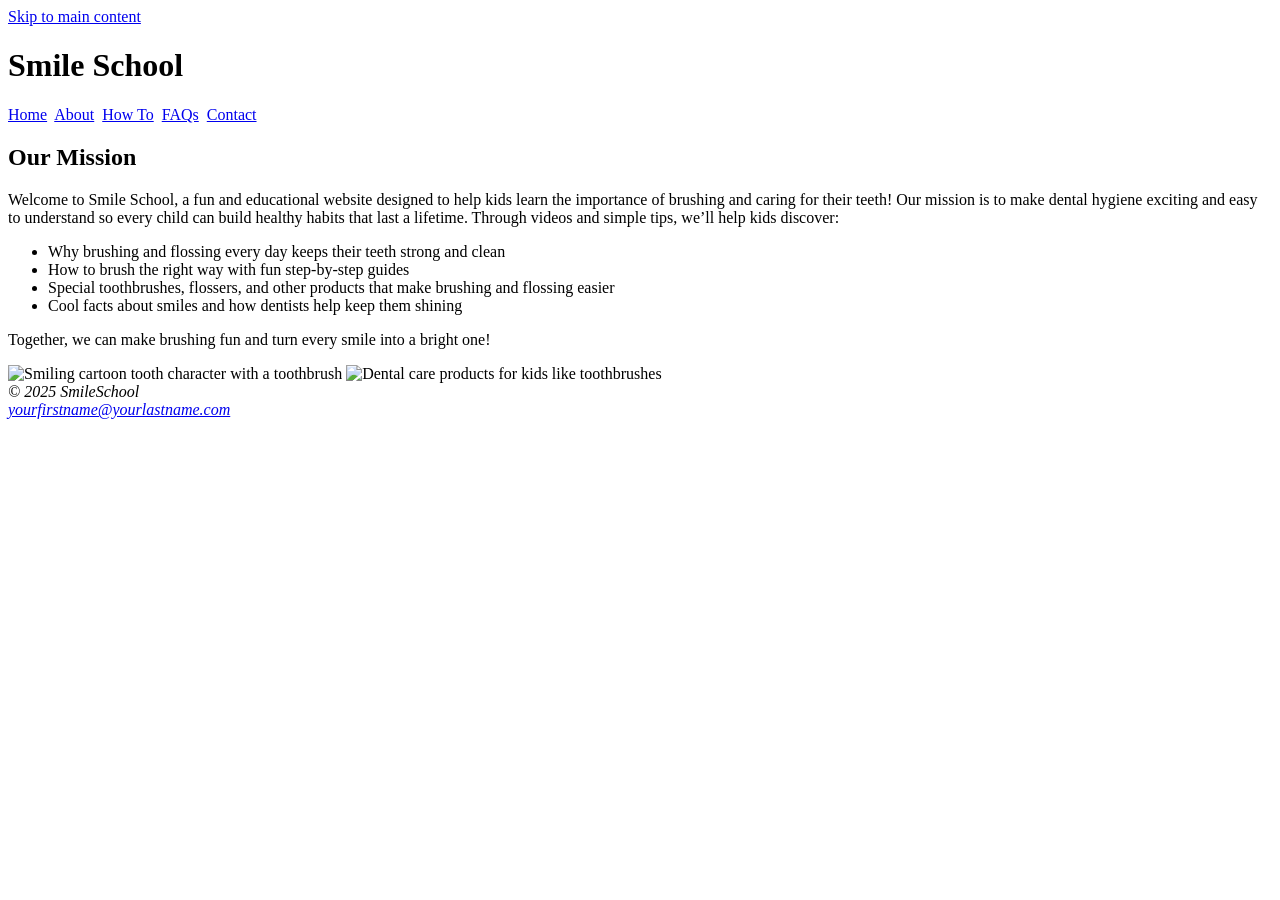
==== index.html @ 99ff6c02 "Add files via upload" ====
<!DOCTYPE html>
<html lang="en">
    <head>
        <meta charset="UTF-8">
        <meta name="viewport" content="width=device-width, initial-scale=1.0">
        <title>Capstone Project Home</title>
        <link href="project.css" rel="stylesheet">
    </head>
    <body>
        <a href="#content" class="skip-link>">Skip to main content</a>
        <div id= "wrapper">
            <header>
                <h1>Smile School</h1>
            </header>
            <nav>
                <a href="index.html">Home</a>&nbsp;
                <a href="about.html">About</a>&nbsp;
                <a href="howto.html">How To</a>&nbsp;
                <a href="faqs.html">FAQs</a>&nbsp;
                <a href="contact.html">Contact</a>&nbsp;
            </nav>
            <main id="content">
                <div id="left">
                    <h2>Our Mission</h2>
                    <p>Welcome to Smile School, a fun and educational website designed to help kids learn the importance of brushing and caring for their teeth! 
                        Our mission is to make dental hygiene exciting and easy to understand so every child can build healthy habits that last a lifetime.

                        Through videos and simple tips, we’ll help kids discover:
                    </p>
                    <ul>
                        <li>Why brushing and flossing every day keeps their teeth strong and clean</li>
                        <li>How to brush the right way with fun step-by-step guides</li>
                        <li>Special toothbrushes, flossers, and other products that make brushing and flossing easier</li>
                        <li>Cool facts about smiles and how dentists help keep them shining</li>
                    </ul>
                    <p>Together, we can make brushing fun and turn every smile into a bright one!</p>
                </div>
                <div id="right">
                    <img src="cutetooth.jpg" alt="Smiling cartoon tooth character with a toothbrush">
                    <img src="homeimage.jpg" alt="Dental care products for kids like toothbrushes" >
                </div>
            </main>
            <footer>
                <i>&copy; 2025 SmileSchool<br>
                    <a href="mailto:yourfirstname@yourlastname.com">yourfirstname@yourlastname.com</a></i>
                </footer>
            </div>
        </body>
        </html>
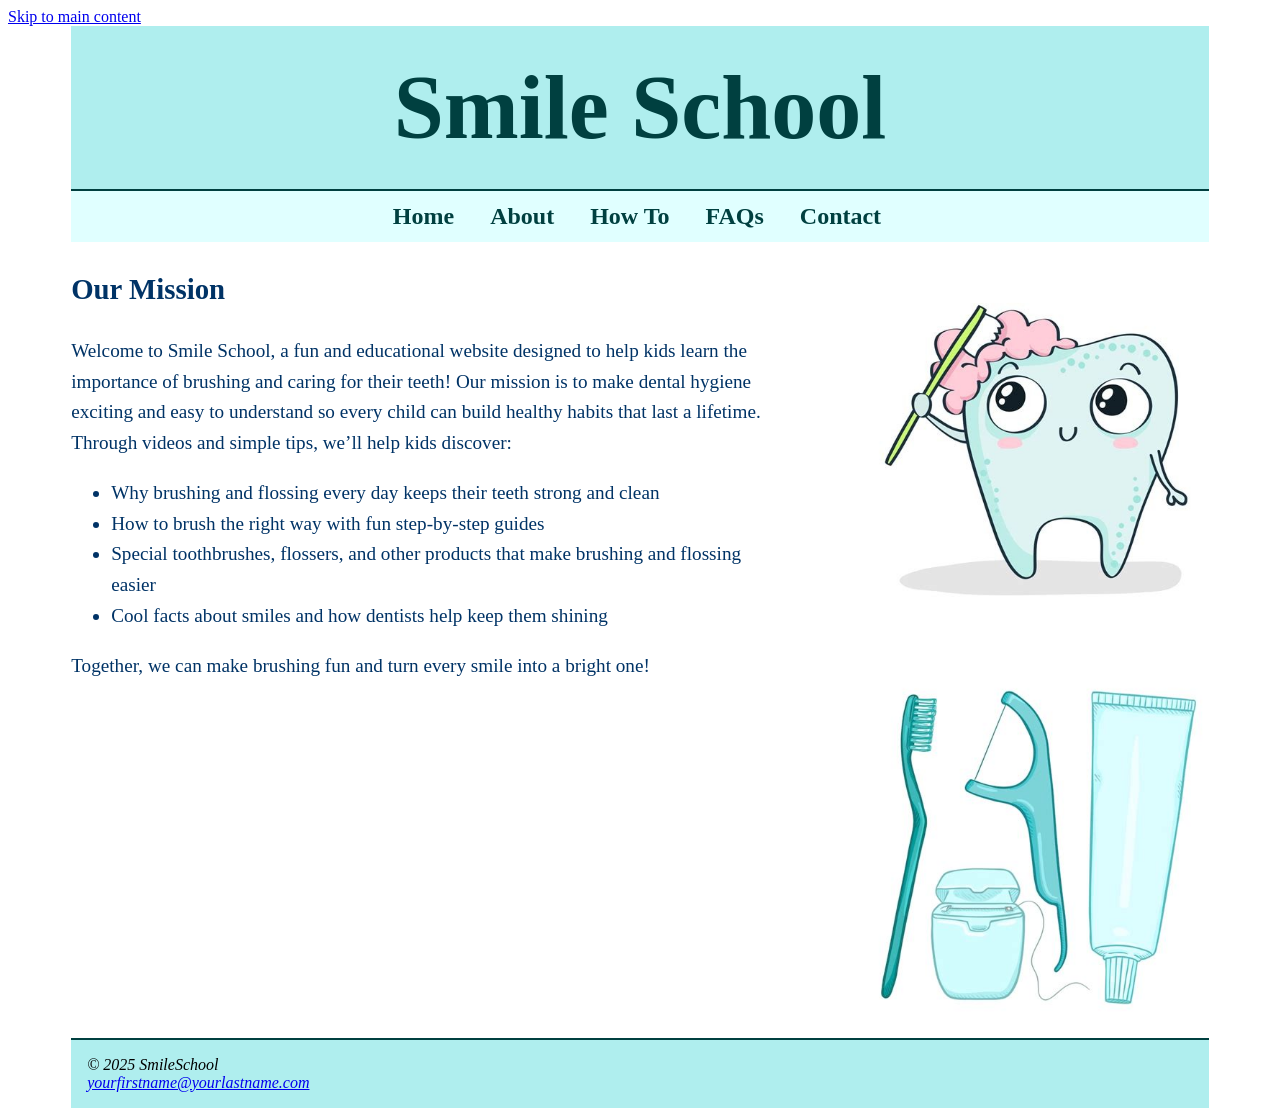
==== commit e247ae45: "Fix HTML formatting and update image paths" ====
--- a/index.html
+++ b/index.html
@@ -36,8 +36,8 @@
                     <p>Together, we can make brushing fun and turn every smile into a bright one!</p>
                 </div>
                 <div id="right">
-                    <img src="cutetooth.jpg" alt="Smiling cartoon tooth character with a toothbrush">
-                    <img src="homeimage.jpg" alt="Dental care products for kids like toothbrushes" >
+                    <img src="images/cutetooth.jpg" alt="Smiling cartoon tooth character with a toothbrush">
+                    <img src="images/homeimage.jpg" alt="Dental care products for kids like toothbrushes" >
                 </div>
             </main>
             <footer>
@@ -46,4 +46,5 @@
                 </footer>
             </div>
         </body>
-        </html>+
+        </html>
--- a/project.css
+++ b/project.css
@@ -0,0 +1,154 @@
+*{box-sizing: border-box; }
+
+header {font-size:30px;
+	text-align: center;
+	padding: 1em 0;
+	background-color: #AFEEEE;
+	
+}
+
+h1 {margin: 0;
+    color: #004040;
+    font-size: 3em;
+    text-align: center;
+	
+}
+
+nav {font-size: 1.5em;
+     text-align: center;
+     background-color: #E0FFFF;
+     padding: 0.5em 0;
+     border-top: 2px solid #004040; 
+     
+     
+}
+
+
+nav a{
+  text-decoration: none;
+  font-weight: bold;
+  color: #004040;
+  display: inline-block;
+  margin: 0 0.5em;
+}
+
+nav a:hover {color:##009999;
+	text-decoration:underline;
+} 
+nav a:focus { outline: 3px solid #FFA500;
+	outline offset: 2px;
+}
+
+footer {clear: both;
+	font-style: italic;
+	background-color: #AFEEEE; 
+	padding-top: 1em; 
+	padding: 1em;
+	border-top: 2px solid #004040;
+}
+
+
+
+#wrapper {background-color: #FFFFFF;
+	margin: 0 auto;
+	width: 90%;         
+  	max-width: 1200px;         
+  	 
+}            
+  	
+
+#content {font-size: 1.2em;
+	line-height: 1.6;
+	  color: #003366;
+             
+}
+
+#left {float: left; 
+       width: 65%; 
+       padding-right: 2em;             
+}
+
+#right {float: right;                
+        width: 30%;             
+}
+
+#right img {display: block;
+            padding-top: 2em;
+            margin-bottom: 1em;
+            width: 100%;
+            height: auto;
+}
+
+form {display: flex;
+      flex-direction: column;
+      padding-left: 1em;
+      width: 80%
+    }
+
+ input, textarea {margin-bottom: .5em;
+}
+
+.submit-button {width: 150px;
+                background-color: #004040;
+                color: white;
+                font-weight: bold;
+                border: none;
+                padding: .5em;
+                cursor: pointer;
+}
+   
+
+@media (max-width: 900px) {
+  #left, #right {
+    width: 100%;
+    float: none;
+    padding: 0;
+  }
+
+  #right img {
+    width: 80%;
+    margin: 1em auto;
+  }
+
+  nav {
+    font-size: 1.2em;
+  }
+
+  #content {
+    font-size: 1.1em;
+  }
+}
+
+/* Phones (screen width 600px or less) */
+@media (max-width: 600px) {
+  body {
+    font-size: 16px;
+  }
+
+  header {
+    font-size: 1.5em;
+    padding: 0.5em 0;
+  }
+
+  h1 {
+    font-size: 2em;
+  }
+
+  nav a {
+    display: block;
+    margin: 0.3em 0;
+  }
+
+  nav {
+    padding: 1em 0;
+  }
+
+  #right img {
+    width: 100%;
+  }
+
+  footer {
+    font-size: 0.9em;
+    text-align: center;
+  }
+}
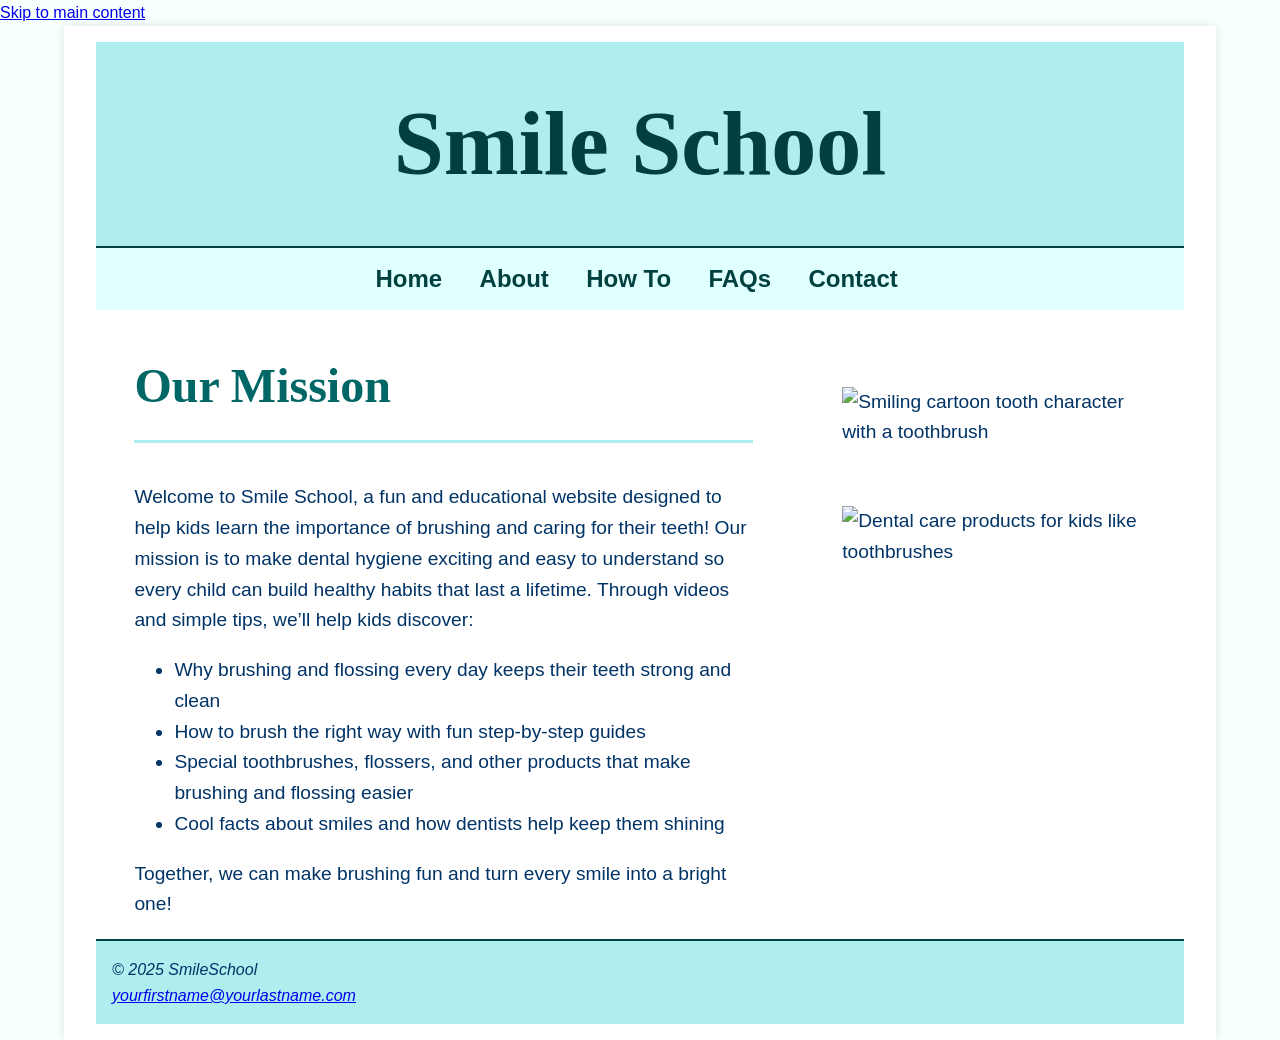
==== commit 3d109d0a: "Add files via upload" ====
--- a/index.html
+++ b/index.html
@@ -16,7 +16,7 @@
                 <a href="index.html">Home</a>&nbsp;
                 <a href="about.html">About</a>&nbsp;
                 <a href="howto.html">How To</a>&nbsp;
-                <a href="faqs.html">FAQs</a>&nbsp;
+                <a href="FAQ.html">FAQs</a>&nbsp;
                 <a href="contact.html">Contact</a>&nbsp;
             </nav>
             <main id="content">
@@ -36,8 +36,8 @@
                     <p>Together, we can make brushing fun and turn every smile into a bright one!</p>
                 </div>
                 <div id="right">
-                    <img src="images/cutetooth.jpg" alt="Smiling cartoon tooth character with a toothbrush">
-                    <img src="images/homeimage.jpg" alt="Dental care products for kids like toothbrushes" >
+                    <img src="cutetooth.jpg" alt="Smiling cartoon tooth character with a toothbrush">
+                    <img src="homeimage.jpg" alt="Dental care products for kids like toothbrushes" >
                 </div>
             </main>
             <footer>
@@ -46,5 +46,4 @@
                 </footer>
             </div>
         </body>
-
-        </html>
+        </html>
--- a/project.css
+++ b/project.css
@@ -1,30 +1,51 @@
-*{box-sizing: border-box; }
-
-header {font-size:30px;
-	text-align: center;
-	padding: 1em 0;
-	background-color: #AFEEEE;
-	
-}
-
-h1 {margin: 0;
-    color: #004040;
-    font-size: 3em;
-    text-align: center;
-	
-}
-
-nav {font-size: 1.5em;
-     text-align: center;
-     background-color: #E0FFFF;
-     padding: 0.5em 0;
-     border-top: 2px solid #004040; 
-     
-     
-}
-
-
-nav a{
+ * {box-sizing: border-box;}
+
+/* ===== Header ===== */
+header {
+  font-size: 30px;
+  text-align: center;
+  padding: 1em 0;
+ background-color: #AFEEEE;
+
+}
+
+h1, h2, h3 {font-family:'Baloo 2', cursive;}
+
+h1 {
+  margin: 0;
+  color: #004040;
+  font-size: 3em;
+  text-align: center;
+}
+
+h2{
+  color: #006666;
+  border-bottom: 3px solid #AFEEEE;
+  padding-bottom: 0.3em;
+  font-size: 2.5em;
+  margin-top: 0;
+}
+
+/* ===== Body ===== */
+
+body {
+  font-family: 'Poppins', 'Verdana', sans-serif;
+  background-color: #F8FFFF; 
+  color: #003366;
+  line-height: 1.6;
+  margin: 0;
+  padding: 0;
+}
+/* ===== Navigation ===== */
+nav {
+  font-size: 1.5em;
+  text-align: center;
+  background-color: #E0FFFF;
+  padding: 0.5em 0;
+  border-top: 2px solid #004040;
+}
+
+nav a {
   text-decoration: none;
   font-weight: bold;
   color: #004040;
@@ -32,53 +53,90 @@
   margin: 0 0.5em;
 }
 
-nav a:hover {color:##009999;
-	text-decoration:underline;
-} 
-nav a:focus { outline: 3px solid #FFA500;
-	outline offset: 2px;
-}
-
-footer {clear: both;
-	font-style: italic;
-	background-color: #AFEEEE; 
-	padding-top: 1em; 
-	padding: 1em;
-	border-top: 2px solid #004040;
-}
-
-
-
-#wrapper {background-color: #FFFFFF;
-	margin: 0 auto;
-	width: 90%;         
-  	max-width: 1200px;         
-  	 
-}            
-  	
-
-#content {font-size: 1.2em;
-	line-height: 1.6;
-	  color: #003366;
-             
-}
-
-#left {float: left; 
-       width: 65%; 
-       padding-right: 2em;             
-}
-
-#right {float: right;                
-        width: 30%;             
-}
-
-#right img {display: block;
-            padding-top: 2em;
-            margin-bottom: 1em;
-            width: 100%;
-            height: auto;
-}
-
+nav a:hover {
+  color: #009999; 
+  text-decoration: underline;
+}
+
+nav a:focus {
+  outline: 3px solid #FFA500;
+  outline-offset: 2px; 
+}
+
+/* ===== Footer ===== */
+footer {
+  clear: both;
+  font-style: italic;
+  background-color: #AFEEEE;
+  padding: 1em;
+  border-top: 2px solid #004040;
+}
+
+/* ===== Layout Wrapper ===== */
+#wrapper {
+  background-color: #FFFFFF;
+  margin: 0 auto;
+  width: 90%;
+  max-width: 1200px;
+  padding: 1em 2em;
+  box-shadow: 0 0 10px rgba(0, 0, 0, 0.1);
+}
+
+/* ===== Content Sections ===== */
+#content {
+  font-size: 1.2em;
+  line-height: 1.6;
+  color: #003366;
+  margin-bottom: 1em;
+}
+
+main {
+  padding: 2em;
+}
+
+#left {
+  float: left;
+  width: 65%;
+  padding-right: 2em;
+}
+
+#right {
+  float: right;
+  width: 30%;
+}
+
+#right img {
+  display: block;
+  padding-top: 2em;
+  margin-bottom: 1em;
+  width: 100%;
+  height: auto;
+}
+
+/* ===== Tables ===== */
+table {
+  width: 100%;
+  border-collapse: collapse;
+  margin: 1em 0;
+  border-radius: 10px;
+  box-shadow: 0 2px 8px rgba(0,0,0,0.1);
+}
+
+th, td {
+  border: 1px solid #66B2B2;
+  padding: 0.5em;
+  text-align: left;
+  vertical-align: top
+}
+th {
+    background-color:#AFEEEE ;
+    font-weight: bold;
+}
+tr:nth-child(even) {
+    background-color:#E0FFFF;
+}
+
+/* ===== Form ===== */
 form {display: flex;
       flex-direction: column;
       padding-left: 1em;
@@ -96,10 +154,92 @@
                 padding: .5em;
                 cursor: pointer;
 }
-   
-
+
+/* ===== Side Navigation ===== */
+.content-wrapper {display:grid;
+                  grid-template-columns: 200px 1fr;
+                  gap: 2em;
+                  align-items: start;
+                }
+
+.side-nav {background-color:#E0FFFF;
+            padding: 1em;
+            border-radius: 10px;
+            position: sticky;
+            top: 1em;
+            height: fit-content;
+            box-shadow: 0 0 8px rgba(0, 0, 0, 0.1);
+          }
+
+.side-nav h3 {font-size: 1.2em;
+              margin-bottom:0.5em;
+              }
+
+.side-nav ul {list-style-type: none;
+               padding: 0;
+               margin: 0;
+             }
+
+.side-nav nav a{ display: block;
+color: #004040;
+text-decoration: none;
+padding: 0.5em 0;
+border-bottom: 1px solid #AFEEEE;
+}
+
+.side-nav nav a:hover {text-decoration: underline;
+                        }
+                        
+.side-nav nav a.active {font-weight: bold;
+                         background-color: #AFEEEE;
+                         border-radius: 5px;
+                         }
+
+/*===== Video ===== */
+video {
+  width: 100%;
+  height: auto;
+  margin: 1em 0;
+  border: 2px solid #66B2B2;
+  border-radius: 10px;
+  box-shadow: 0 2px 8px rgba(0,0,0,0.1);
+}
+
+/* ==== Interactivity ==== */
+.collapsible {
+  background-color: #E0FFFF;
+  color: #004040;
+  cursor: pointer;
+  padding: 1em;
+  width: 100%;
+  text-align: left;
+  border: none;
+  outline: none;
+  font-size: 1.2em;
+  border-radius: 8px;
+  margin-bottom: 0.5em;
+  transition: background-color 0.3s ease;
+}
+
+.collapsible:hover {
+  background-color: #AFEEEE;
+}
+
+.content {
+  max-height: 0;
+  overflow: hidden;
+  transition: max-height 0.3s ease-out;
+  background-color: #F8FFFF;
+  padding: 0 1em;
+  border-left: 4px solid #AFEEEE;
+}
+
+/* ===== Media Queries ===== */
+
+/* Tablets and smaller screens (max-width: 900px) */
 @media (max-width: 900px) {
-  #left, #right {
+  #left,
+  #right {
     width: 100%;
     float: none;
     padding: 0;
@@ -119,7 +259,7 @@
   }
 }
 
-/* Phones (screen width 600px or less) */
+/* Phones (max-width: 600px) */
 @media (max-width: 600px) {
   body {
     font-size: 16px;
@@ -134,15 +274,15 @@
     font-size: 2em;
   }
 
+  nav {
+    padding: 1em 0;
+  }
+
   nav a {
     display: block;
     margin: 0.3em 0;
   }
 
-  nav {
-    padding: 1em 0;
-  }
-
   #right img {
     width: 100%;
   }
@@ -151,4 +291,4 @@
     font-size: 0.9em;
     text-align: center;
   }
-}
+}
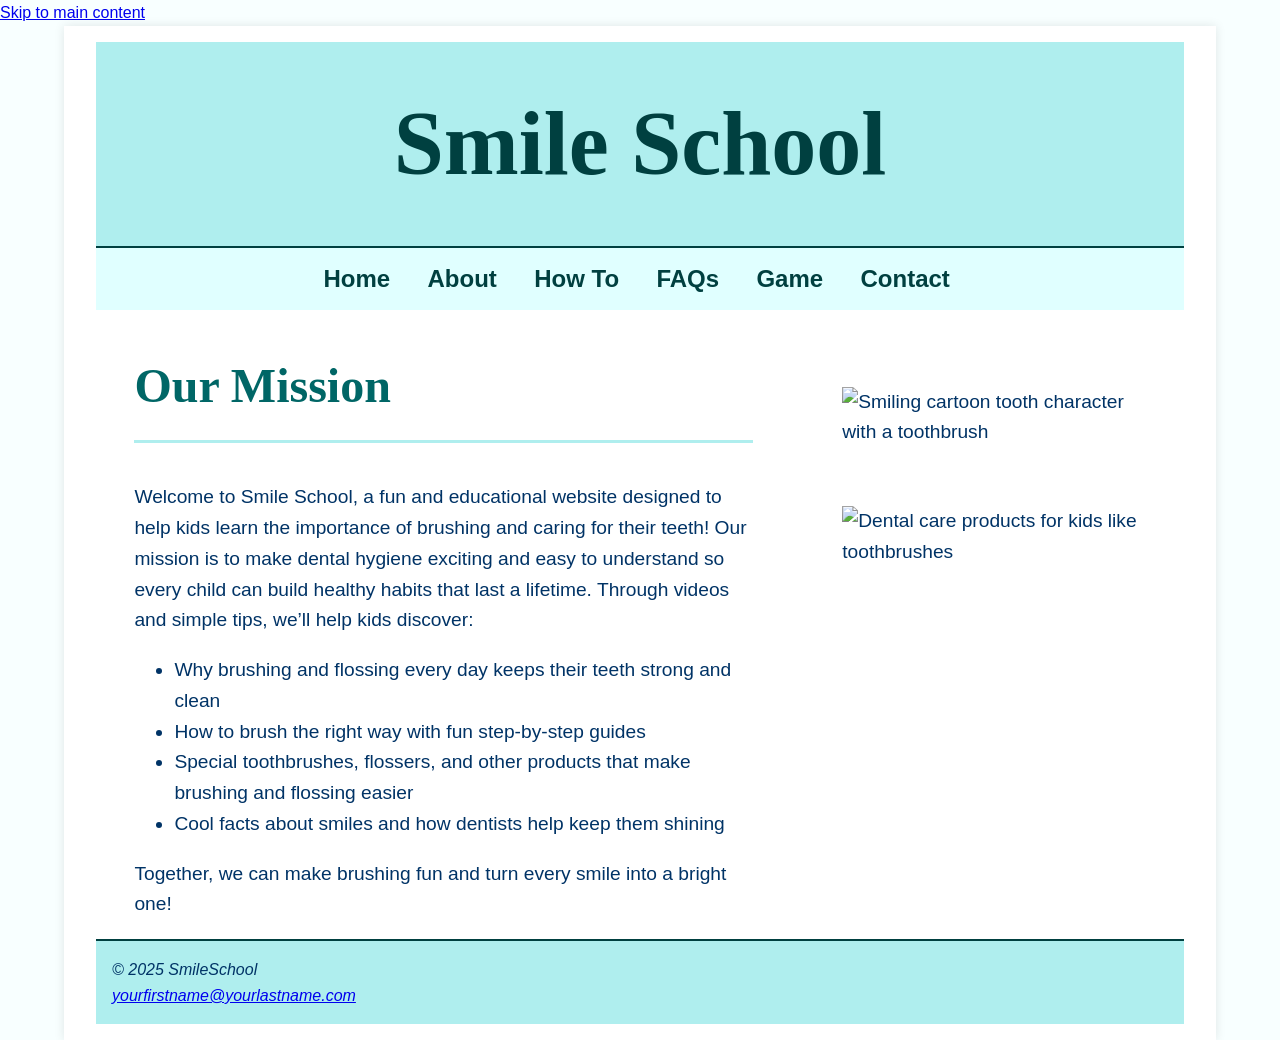
==== commit 6c399bca: "Add files via upload" ====
--- a/index.html
+++ b/index.html
@@ -3,6 +3,7 @@
     <head>
         <meta charset="UTF-8">
         <meta name="viewport" content="width=device-width, initial-scale=1.0">
+        <meta name="description" content="Learn all about dental hygiene for kids with Smile School! Fun tips, videos, and games to make brushing and flossing easy and enjoyable.">
         <title>Capstone Project Home</title>
         <link href="project.css" rel="stylesheet">
     </head>
@@ -17,6 +18,7 @@
                 <a href="about.html">About</a>&nbsp;
                 <a href="howto.html">How To</a>&nbsp;
                 <a href="FAQ.html">FAQs</a>&nbsp;
+                <a href="game.html">Game</a>&nbsp;
                 <a href="contact.html">Contact</a>&nbsp;
             </nav>
             <main id="content">
--- a/project.css
+++ b/project.css
@@ -153,6 +153,13 @@
                 border: none;
                 padding: .5em;
                 cursor: pointer;
+}
+
+.quiz-style {
+  background-color: #E0FFFF;
+  padding: 1em;
+  border: 2px solid #66B2B2;
+  border-radius: 10px;
 }
 
 /* ===== Side Navigation ===== */
@@ -233,6 +240,19 @@
   padding: 0 1em;
   border-left: 4px solid #AFEEEE;
 }
+.toggle-button{
+  margin-top: 10px;
+  padding: 8px 14px;
+  border-radius: 6px;
+  background-color:#004040; 
+  color: white;
+  border: none;
+  cursor: pointer;
+}
+
+.toggle-button:hover {
+  background-color: #1b82e0;
+}
 
 /* ===== Media Queries ===== */
 
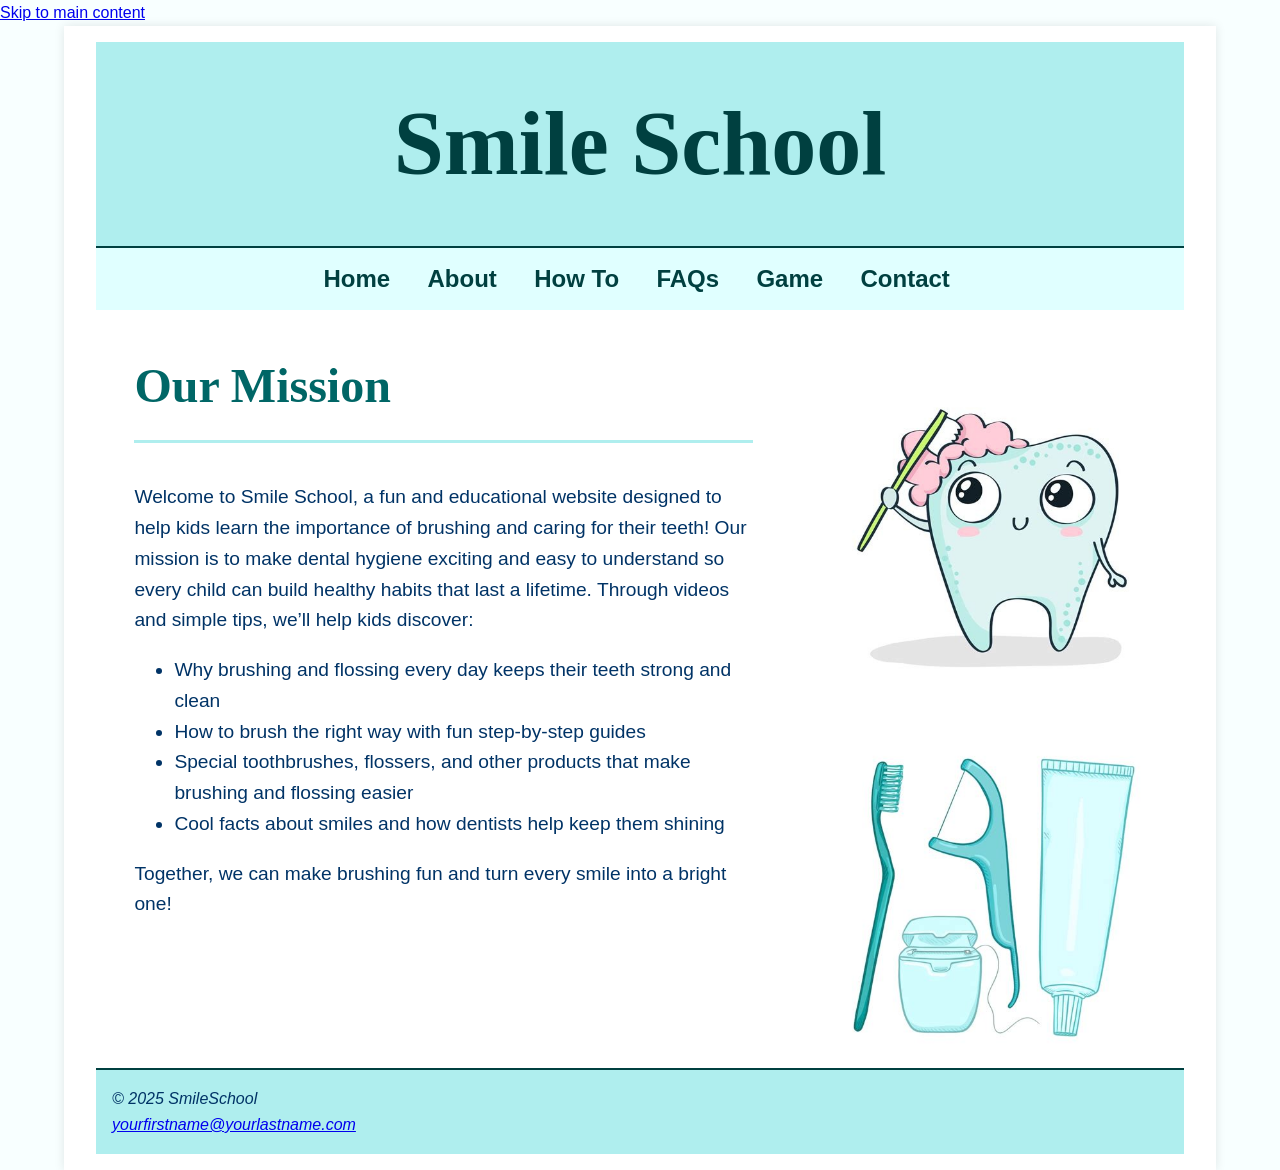
==== commit 59b3e233: "Add files via upload" ====
--- a/index.html
+++ b/index.html
@@ -38,8 +38,8 @@
                     <p>Together, we can make brushing fun and turn every smile into a bright one!</p>
                 </div>
                 <div id="right">
-                    <img src="cutetooth.jpg" alt="Smiling cartoon tooth character with a toothbrush">
-                    <img src="homeimage.jpg" alt="Dental care products for kids like toothbrushes" >
+                    <img src="images/cutetooth.jpg" alt="Smiling cartoon tooth character with a toothbrush">
+                    <img src="images/homeimage.jpg" alt="Dental care products for kids like toothbrushes" >
                 </div>
             </main>
             <footer>
